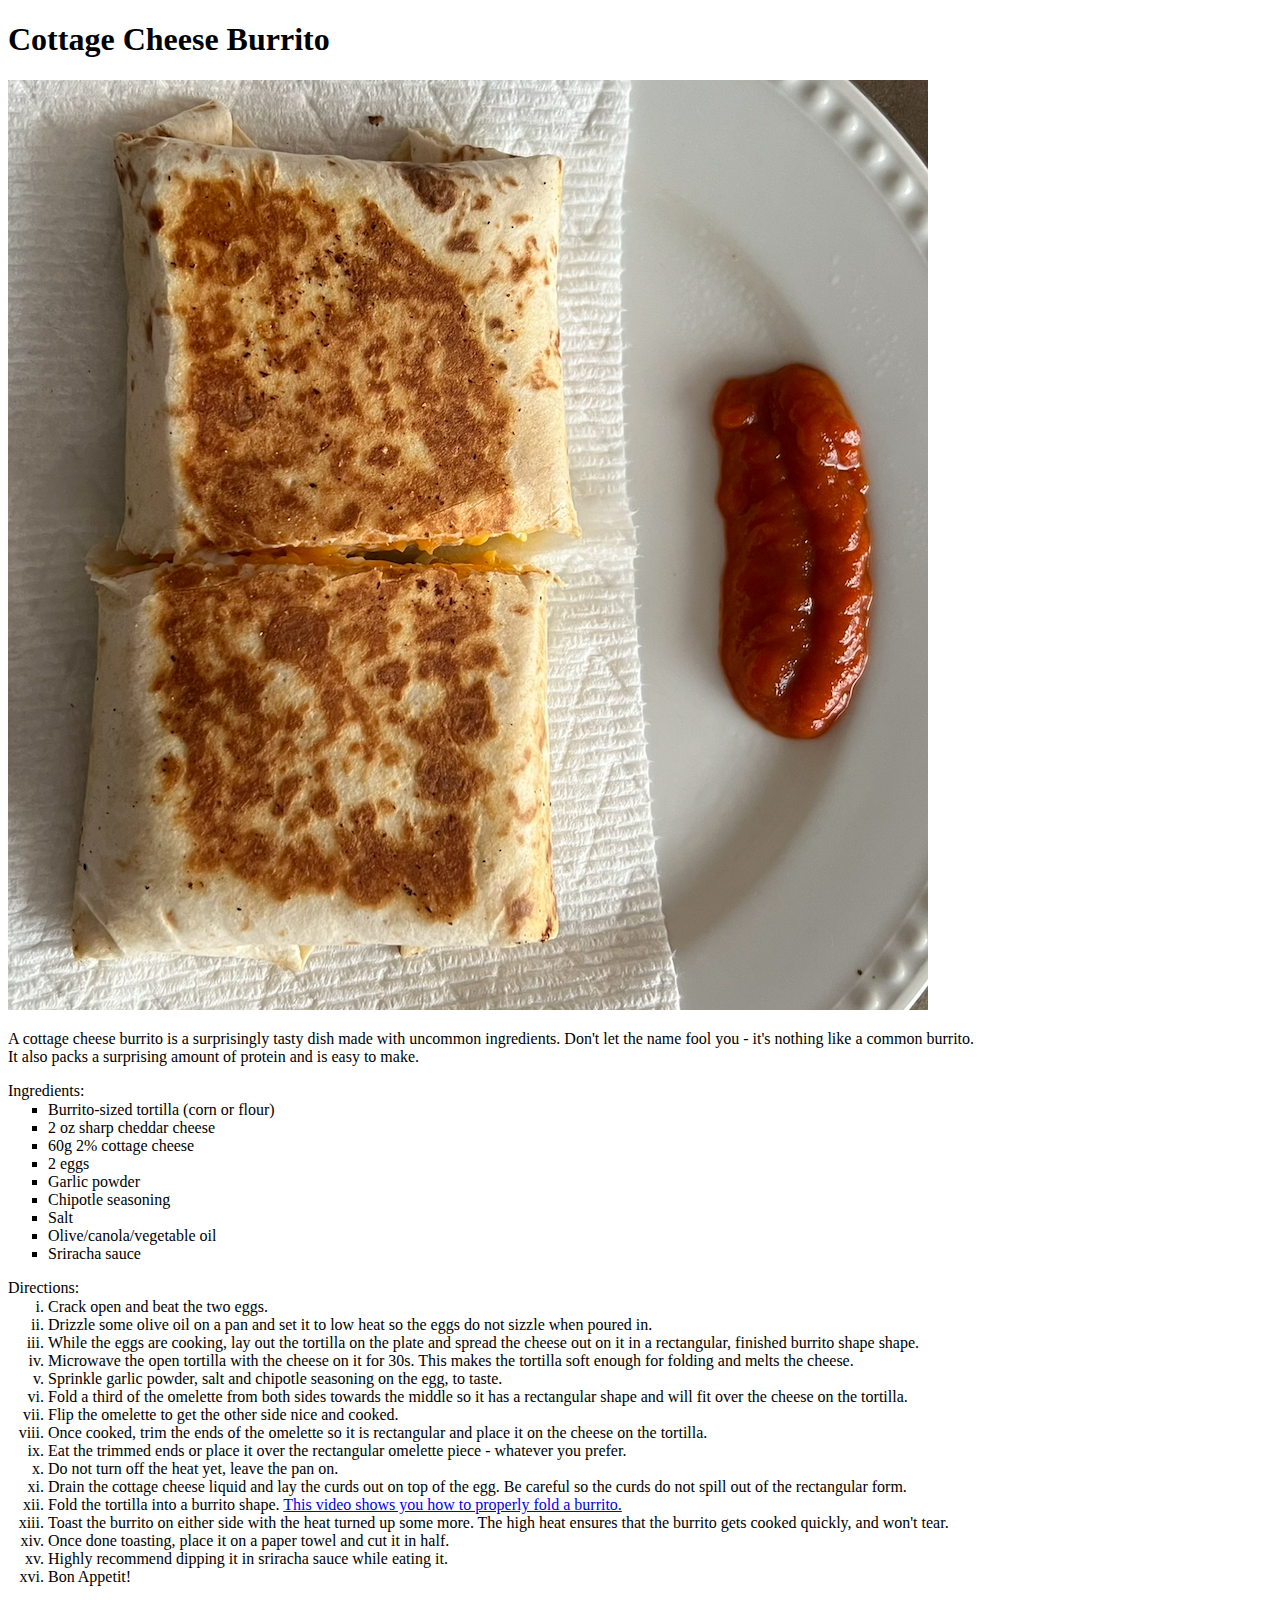
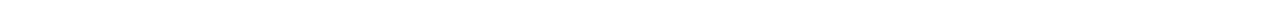
==== recipes/cottage-cheese-burrito.html @ 613848e2 "Added linebreak element to cottage cheese desc." ====
<!DOCTYPE html>
<html lang="en">

<head>
  <meta charset="UTF-8">
  <title>Cottage Cheese Burrito</title>
</head>

<body>
  <h1>Cottage Cheese Burrito</h1>
  <img src="../images/Cottage-cheese-burrito.jpg" alt="Finished cottage cheese burrito">
  <p>A cottage cheese burrito is a surprisingly tasty dish made with uncommon ingredients. Don't let the name fool you -
    it's nothing like a common burrito. <br>It also packs a surprising amount of protein and is easy to make.
  </p>
  <p>Ingredients:</p>
  <ul style="margin-top:-15px;" type="square">
    <li>Burrito-sized tortilla (corn or flour)</li>
    <li>2 oz sharp cheddar cheese</li>
    <li>60g 2% cottage cheese</li>
    <li>2 eggs</li>
    <li>Garlic powder</li>
    <li>Chipotle seasoning</li>
    <li>Salt</li>
    <li>Olive/canola/vegetable oil</li>
    <li>Sriracha sauce</li>
  </ul>
  <p>Directions:</p>
  <ol style="margin-top:-15px;" type="i">
    <li>Crack open and beat the two eggs.</li>
    <li>Drizzle some olive oil on a pan and set it to low heat so the eggs do not sizzle when poured in.</li>
    <li>While the eggs are cooking, lay out the tortilla on the plate and spread the cheese out on it in a rectangular,
      finished burrito shape shape.</li>
    <li>Microwave the open tortilla with the cheese on it for 30s. This makes the tortilla soft enough for folding and
      melts the cheese.</li>
    <li>Sprinkle garlic powder, salt and chipotle seasoning on the egg, to taste.</li>
    <li>Fold a third of the omelette from both sides towards the middle so it has a rectangular shape and will fit over
      the cheese on the tortilla.</li>
    <li>Flip the omelette to get the other side nice and cooked.</li>
    <li>Once cooked, trim the ends of the omelette so it is rectangular and place it on the cheese on the tortilla.</li>
    <li>Eat the trimmed ends or place it over the rectangular omelette piece - whatever you prefer.</li>
    <li>Do not turn off the heat yet, leave the pan on.</li>
    <li>Drain the cottage cheese liquid and lay the curds out on top of the egg. Be careful so the curds do not spill
      out of the rectangular form.</li>
    <li>Fold the tortilla into a burrito shape. <a href="https://www.youtube.com/watch?v=IAbpVXEUt_c">This video shows
        you how to properly fold a burrito.</a></li>
    <li>Toast the burrito on either side with the heat turned up some more. The high heat ensures that the burrito gets
      cooked quickly, and won't tear.</li>
    <li>Once done toasting, place it on a paper towel and cut it in half.</li>
    <li>Highly recommend dipping it in sriracha sauce while eating it.</li>
    <li>Bon Appetit!</li>
  </ol>
</body>

</html>
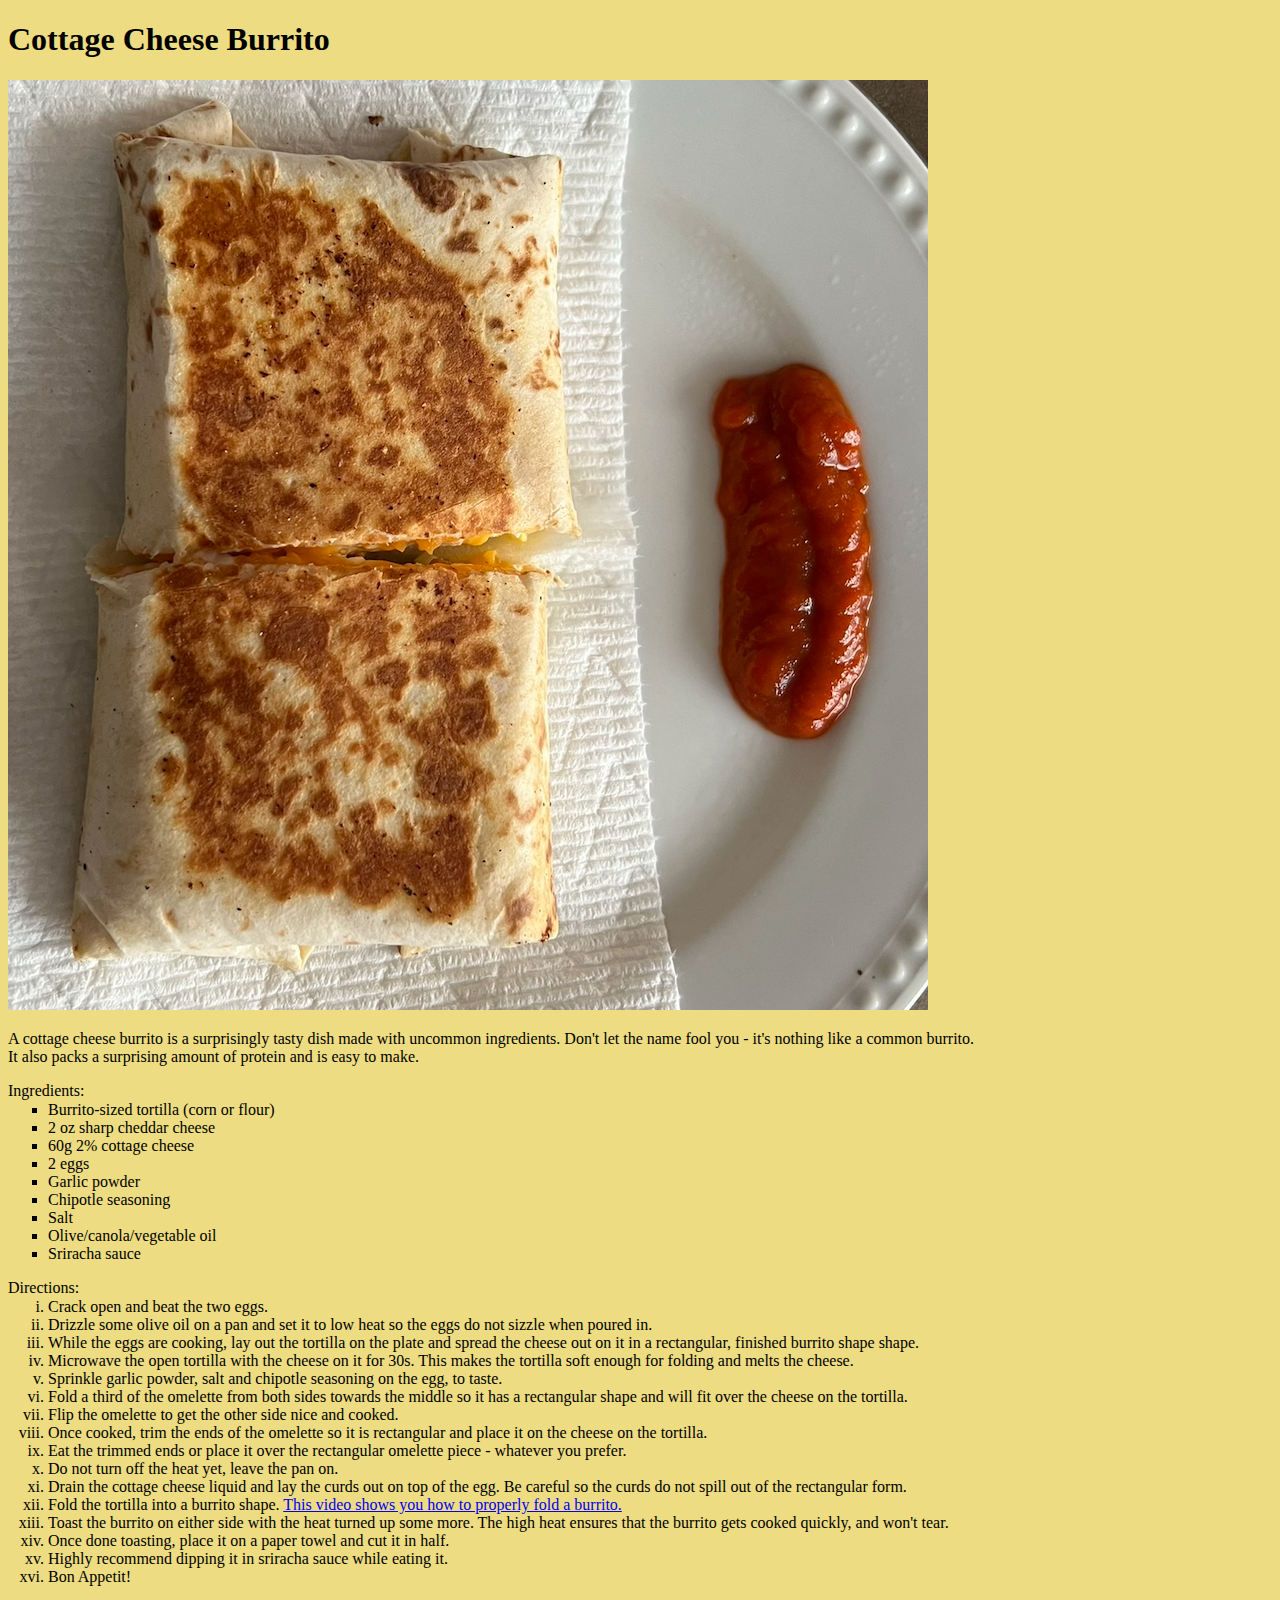
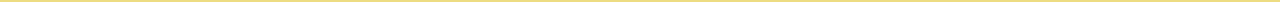
==== commit db6058f6: "Add background images to recipe pages" ====
--- a/recipes/cottage-cheese-burrito.html
+++ b/recipes/cottage-cheese-burrito.html
@@ -6,7 +6,7 @@
   <title>Cottage Cheese Burrito</title>
 </head>
 
-<body>
+<body background="../images/flax_solid_bg.jpg">
   <h1>Cottage Cheese Burrito</h1>
   <img src="../images/Cottage-cheese-burrito.jpg" alt="Finished cottage cheese burrito">
   <p>A cottage cheese burrito is a surprisingly tasty dish made with uncommon ingredients. Don't let the name fool you -
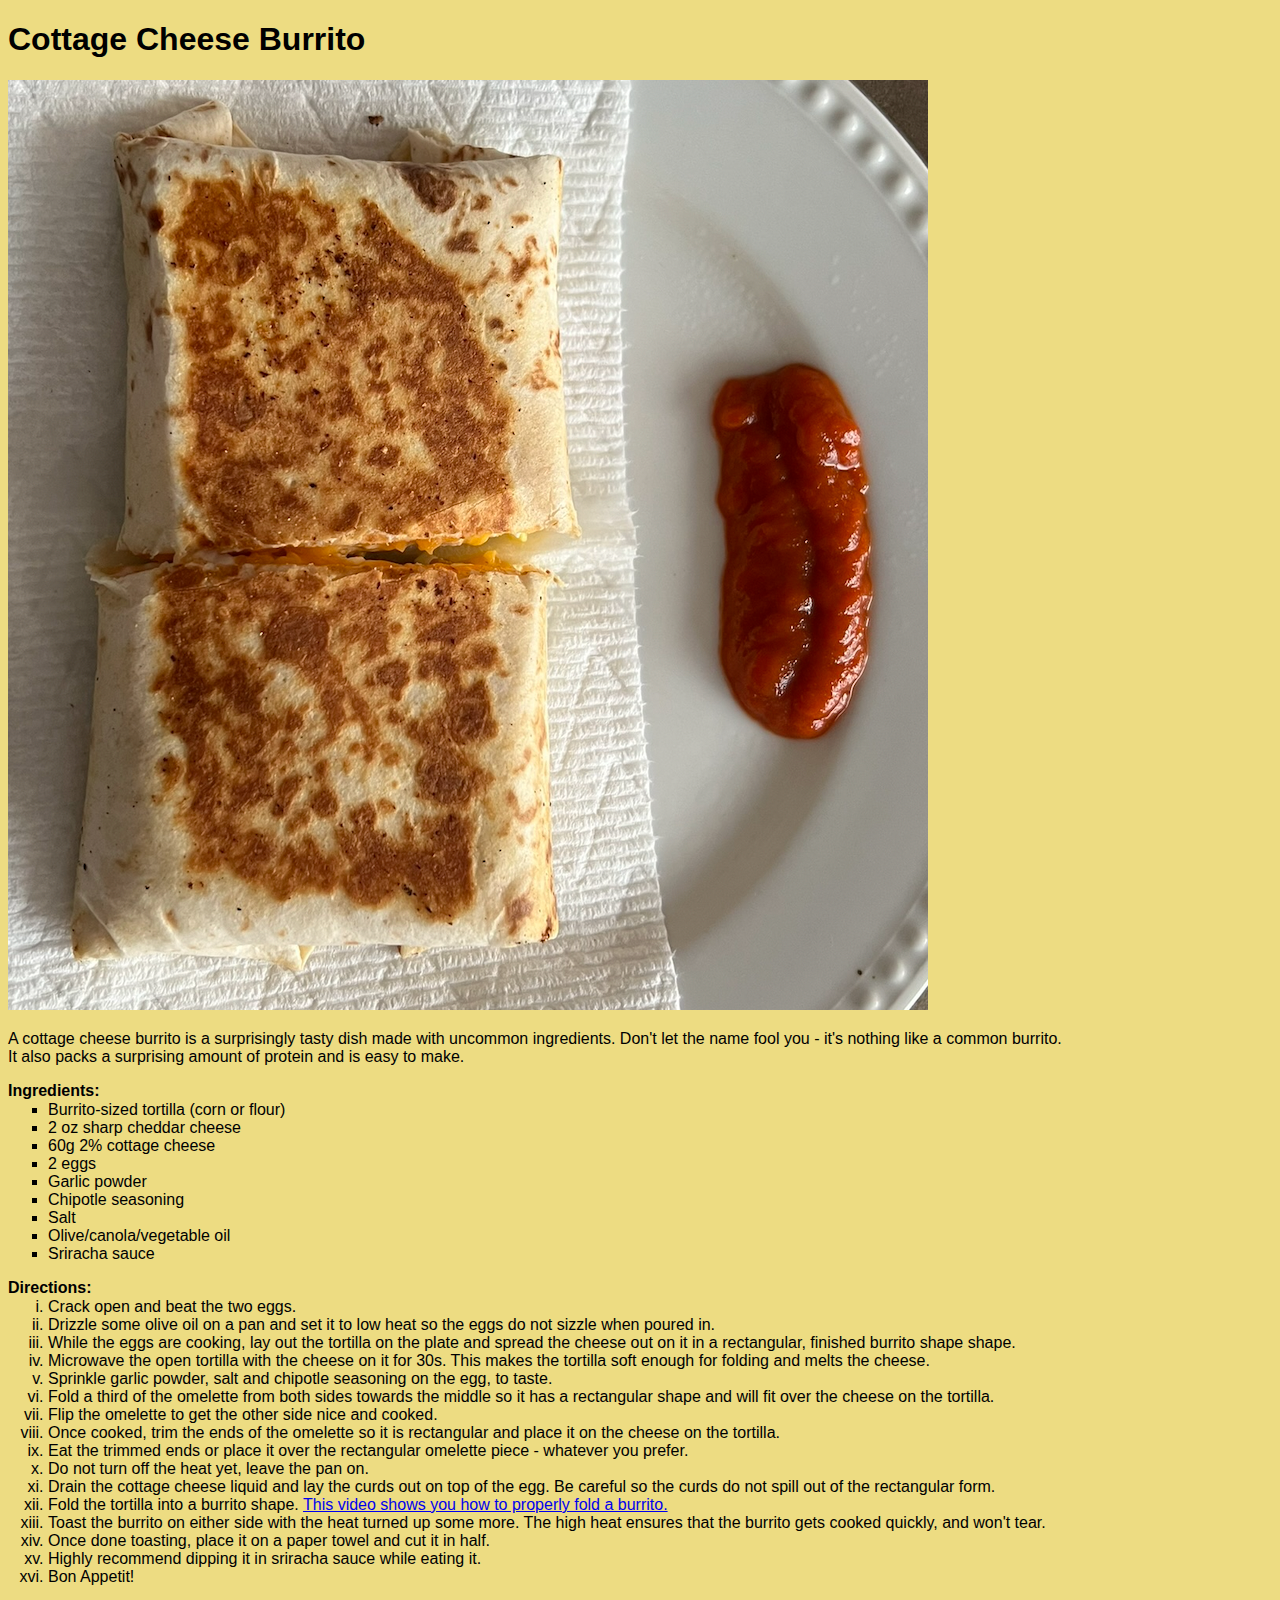
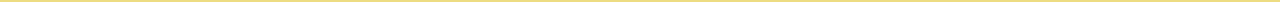
==== commit 900e1985: "Link css file in root folder with recipe pages" ====
--- a/recipes/cottage-cheese-burrito.html
+++ b/recipes/cottage-cheese-burrito.html
@@ -4,6 +4,7 @@
 <head>
   <meta charset="UTF-8">
   <title>Cottage Cheese Burrito</title>
+  <link rel="stylesheet" href="../styles.css">
 </head>
 
 <body background="../images/flax_solid_bg.jpg">
@@ -12,7 +13,7 @@
   <p>A cottage cheese burrito is a surprisingly tasty dish made with uncommon ingredients. Don't let the name fool you -
     it's nothing like a common burrito. <br>It also packs a surprising amount of protein and is easy to make.
   </p>
-  <p>Ingredients:</p>
+  <p><b>Ingredients:</b></p>
   <ul style="margin-top:-15px;" type="square">
     <li>Burrito-sized tortilla (corn or flour)</li>
     <li>2 oz sharp cheddar cheese</li>
@@ -24,7 +25,7 @@
     <li>Olive/canola/vegetable oil</li>
     <li>Sriracha sauce</li>
   </ul>
-  <p>Directions:</p>
+  <p><b>Directions:</b></p>
   <ol style="margin-top:-15px;" type="i">
     <li>Crack open and beat the two eggs.</li>
     <li>Drizzle some olive oil on a pan and set it to low heat so the eggs do not sizzle when poured in.</li>
--- a/styles.css
+++ b/styles.css
@@ -0,0 +1,3 @@
+* {
+  font-family: Inter, Helvetica Neue, Helvetica, Arial, sans-serif;
+}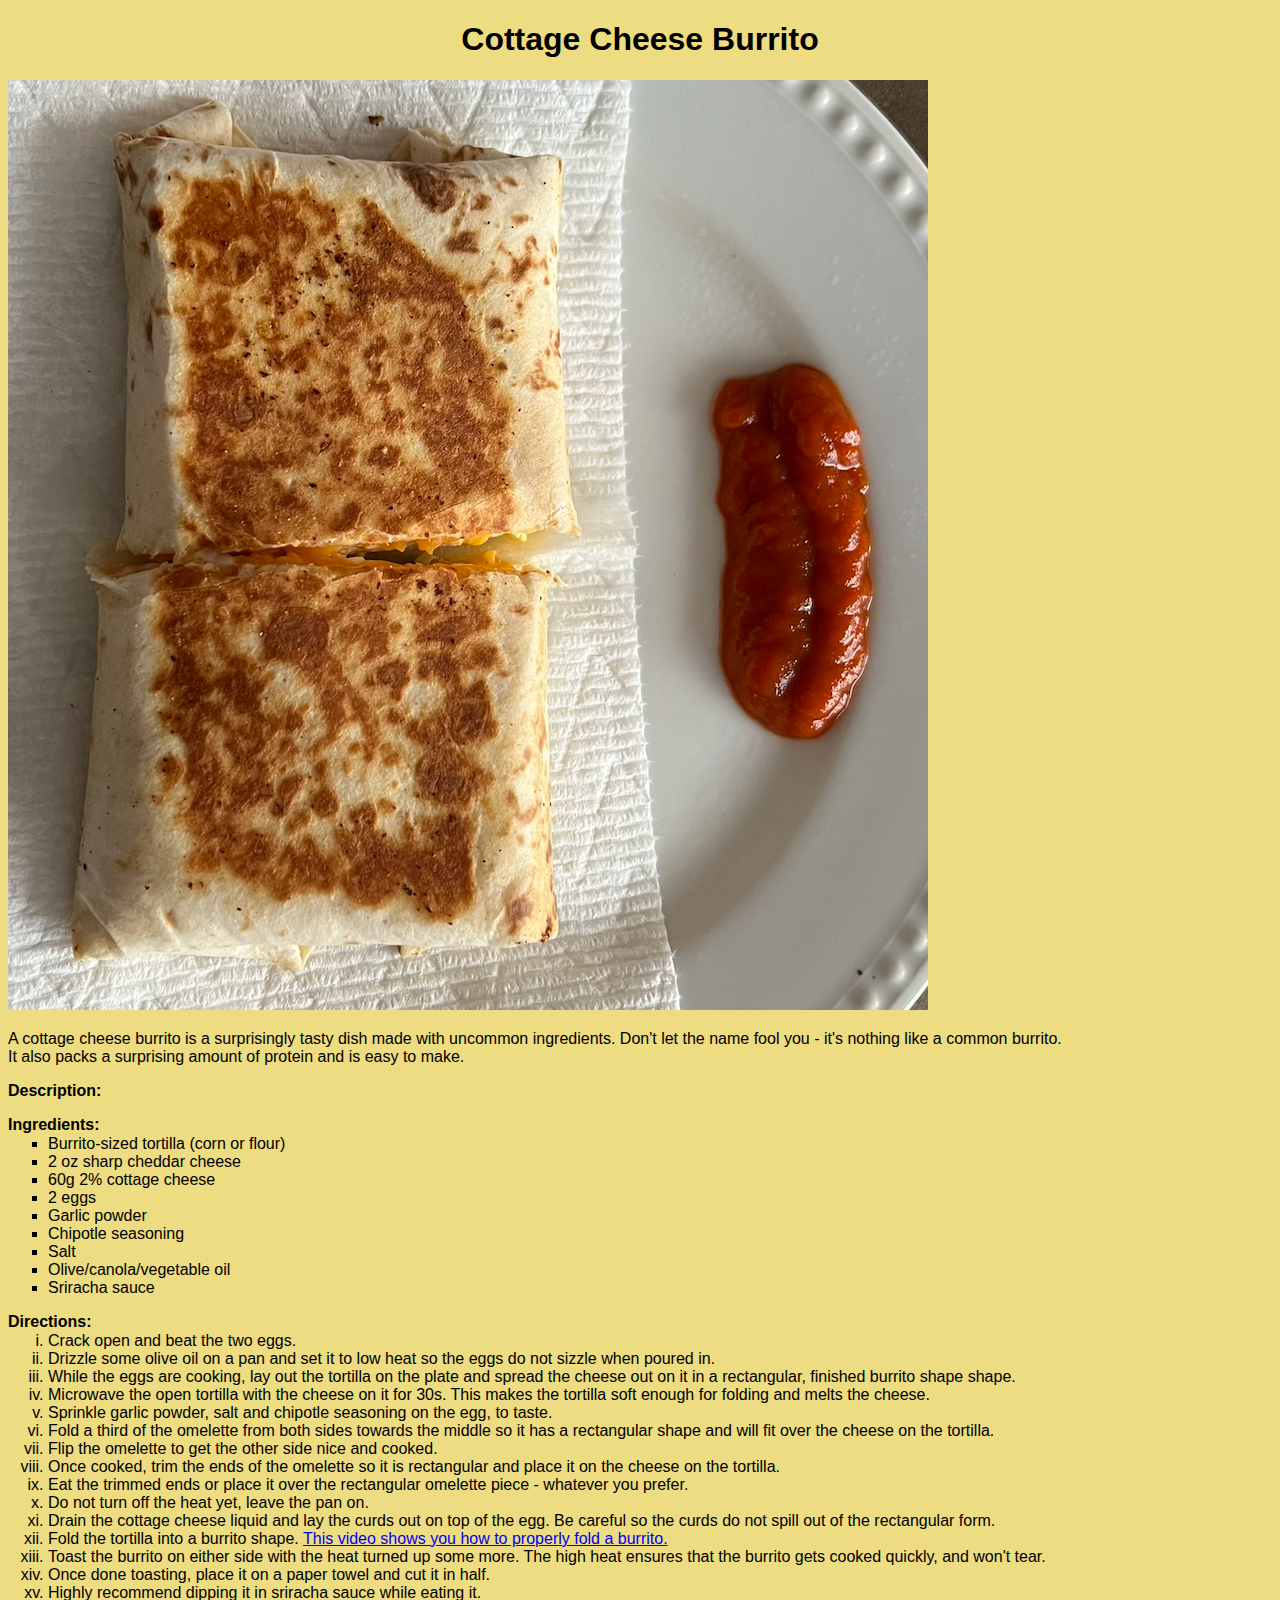
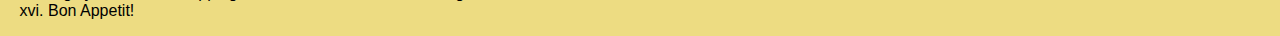
==== commit 80245b4d: "Add description sections, classes to sub-titles" ====
--- a/recipes/cottage-cheese-burrito.html
+++ b/recipes/cottage-cheese-burrito.html
@@ -13,7 +13,8 @@
   <p>A cottage cheese burrito is a surprisingly tasty dish made with uncommon ingredients. Don't let the name fool you -
     it's nothing like a common burrito. <br>It also packs a surprising amount of protein and is easy to make.
   </p>
-  <p><b>Ingredients:</b></p>
+  <p class="recipe-subheading">Description:</p>
+  <p class="recipe-subheading">Ingredients:</p>
   <ul style="margin-top:-15px;" type="square">
     <li>Burrito-sized tortilla (corn or flour)</li>
     <li>2 oz sharp cheddar cheese</li>
@@ -25,7 +26,7 @@
     <li>Olive/canola/vegetable oil</li>
     <li>Sriracha sauce</li>
   </ul>
-  <p><b>Directions:</b></p>
+  <p class="recipe-subheading">Directions:</p>
   <ol style="margin-top:-15px;" type="i">
     <li>Crack open and beat the two eggs.</li>
     <li>Drizzle some olive oil on a pan and set it to low heat so the eggs do not sizzle when poured in.</li>
--- a/styles.css
+++ b/styles.css
@@ -1,3 +1,15 @@
 * {
   font-family: Inter, Helvetica Neue, Helvetica, Arial, sans-serif;
+}
+
+h1 {
+  text-align: center;
+}
+
+.recipe-title {
+  text-align: center;
+}
+
+.recipe-subheading {
+  font-weight: bold;
 }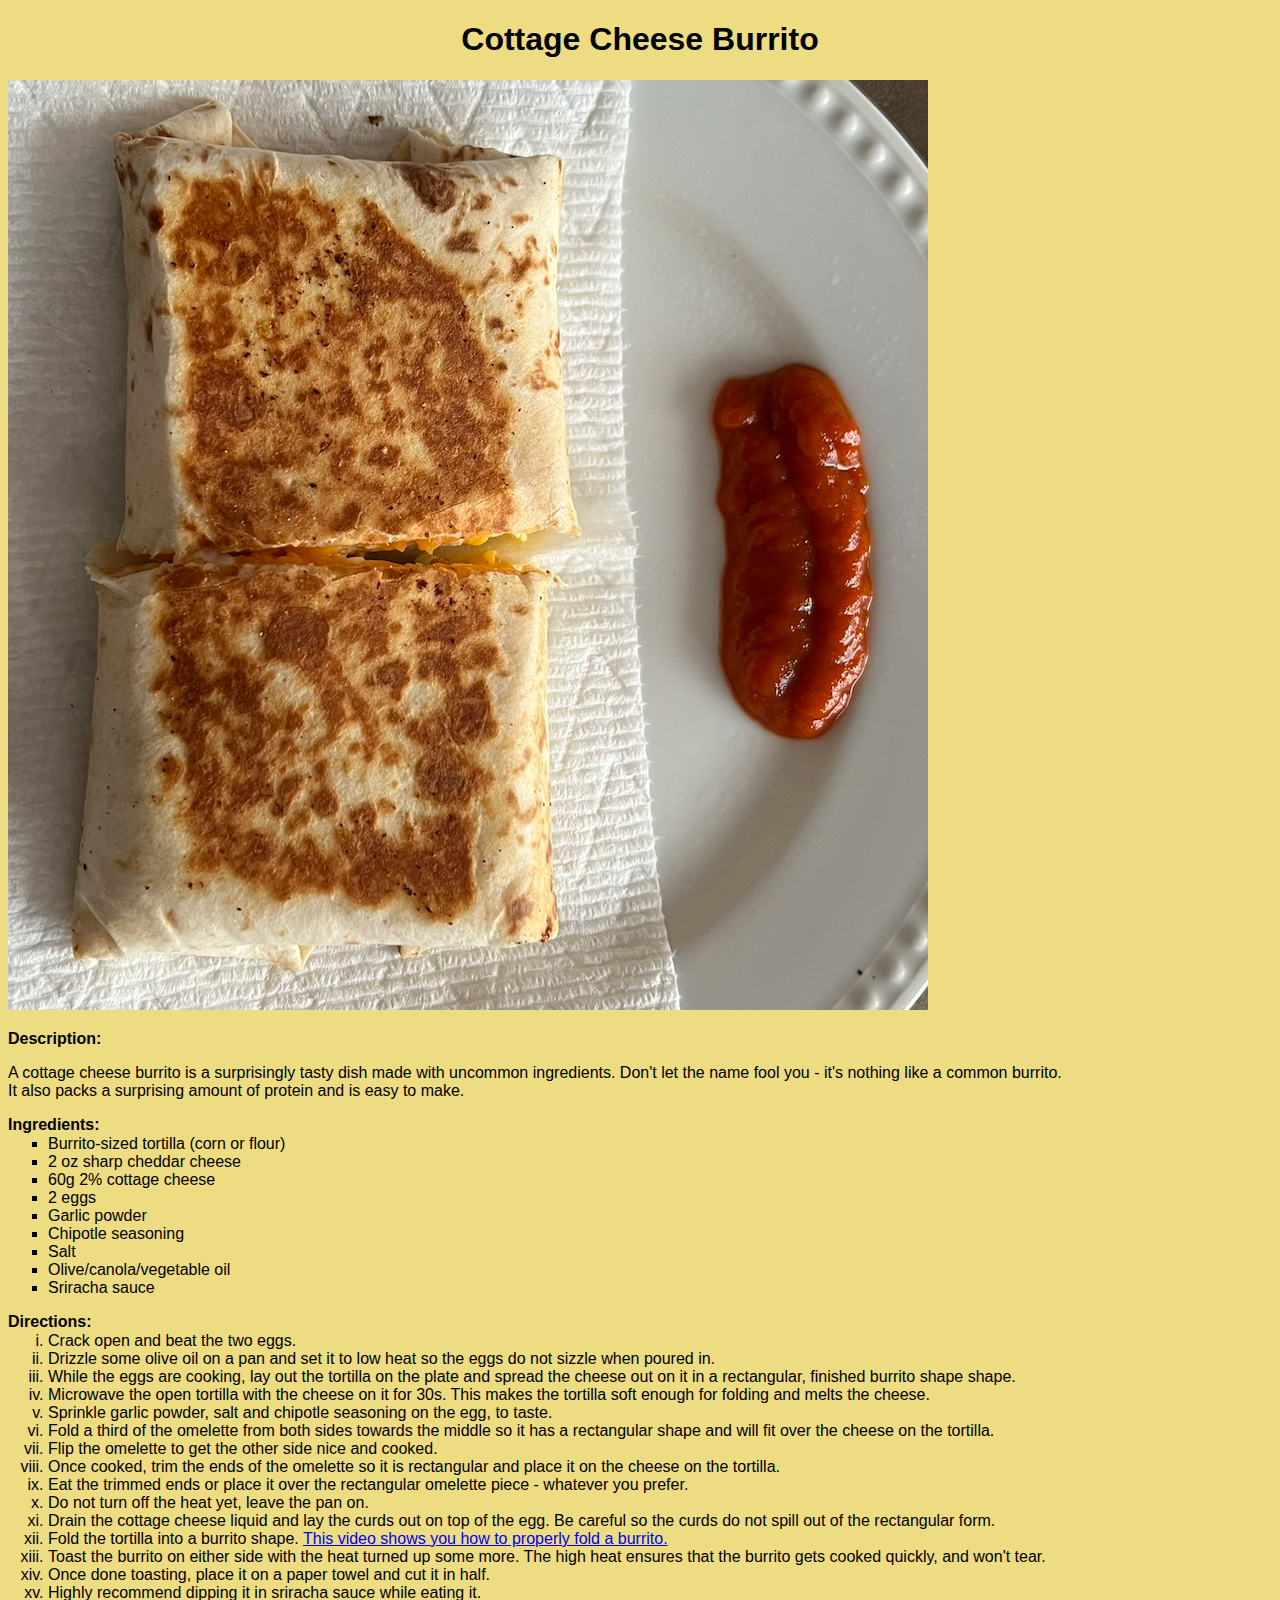
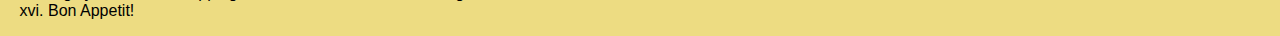
==== commit 34f3f48a: "Add descriptions to recipes" ====
--- a/recipes/cottage-cheese-burrito.html
+++ b/recipes/cottage-cheese-burrito.html
@@ -10,10 +10,10 @@
 <body background="../images/flax_solid_bg.jpg">
   <h1>Cottage Cheese Burrito</h1>
   <img src="../images/Cottage-cheese-burrito.jpg" alt="Finished cottage cheese burrito">
+  <p class="recipe-subheading">Description:</p>
   <p>A cottage cheese burrito is a surprisingly tasty dish made with uncommon ingredients. Don't let the name fool you -
     it's nothing like a common burrito. <br>It also packs a surprising amount of protein and is easy to make.
   </p>
-  <p class="recipe-subheading">Description:</p>
   <p class="recipe-subheading">Ingredients:</p>
   <ul style="margin-top:-15px;" type="square">
     <li>Burrito-sized tortilla (corn or flour)</li>
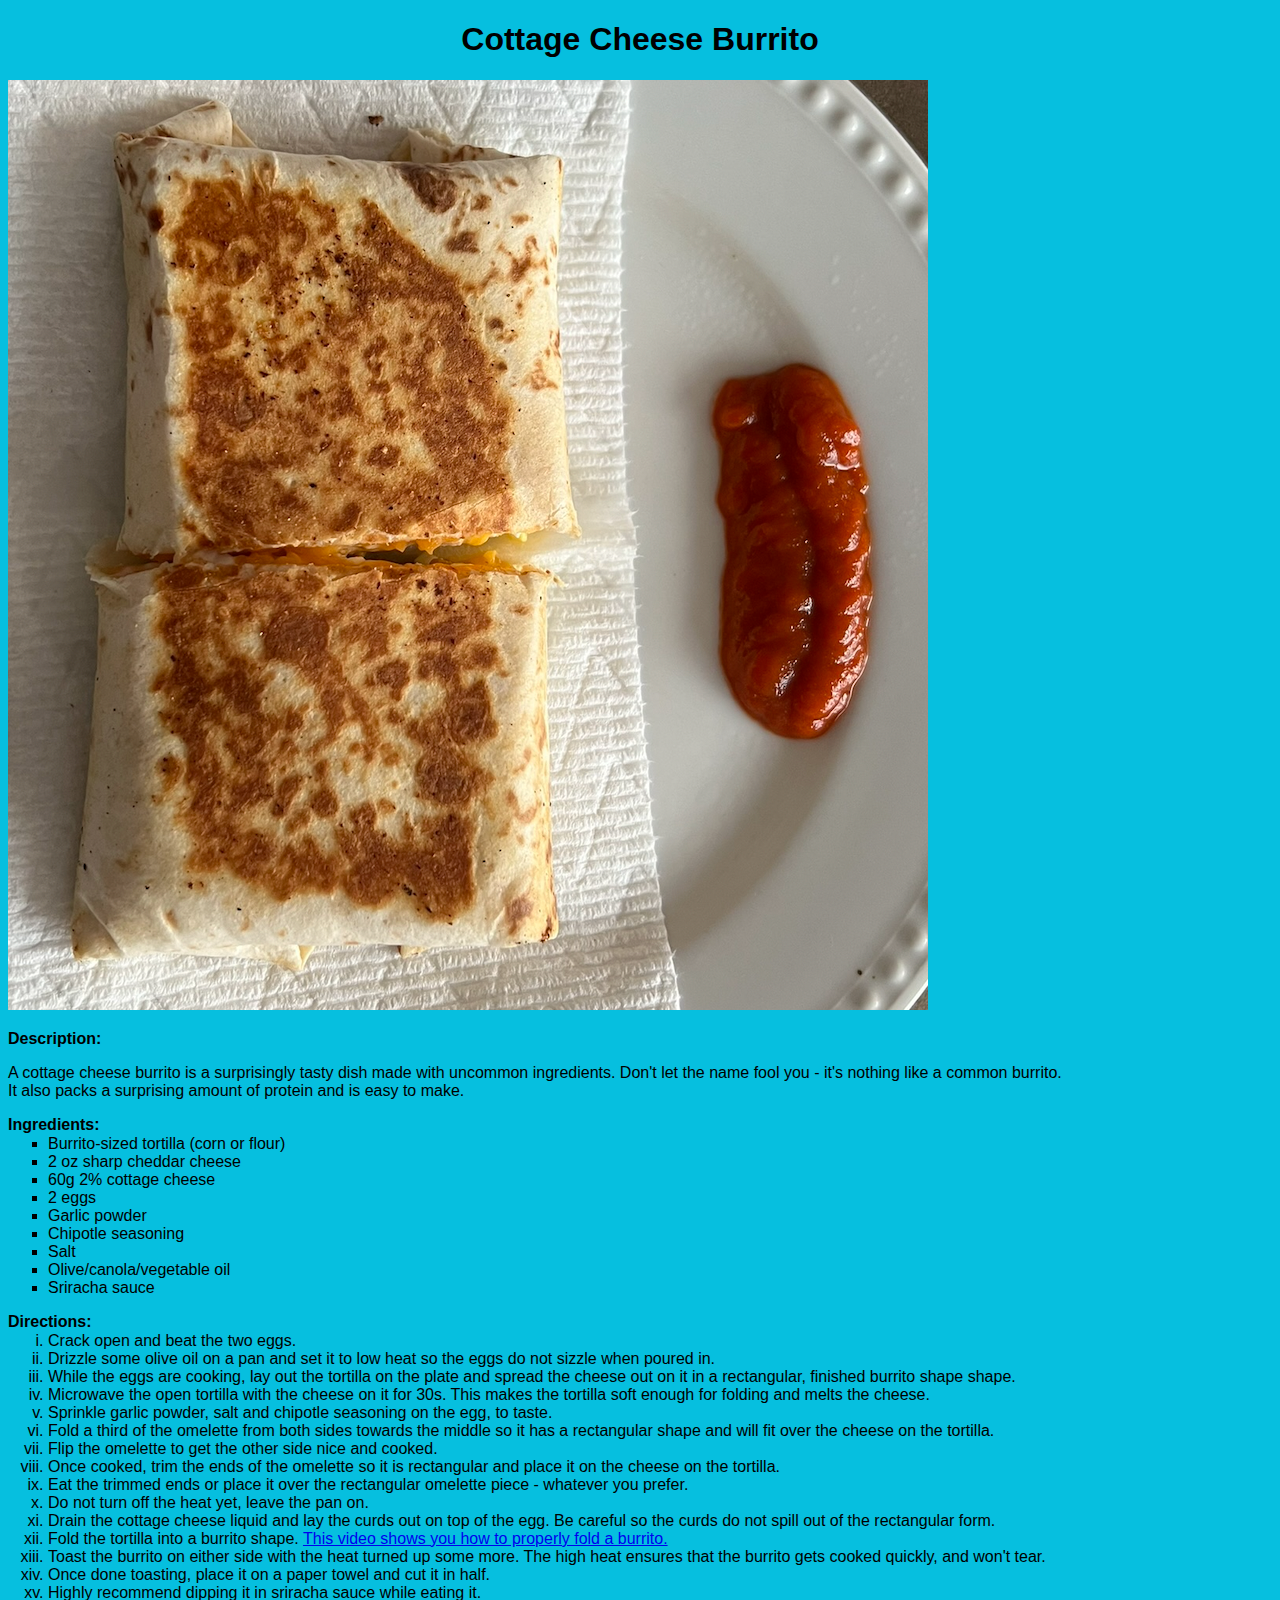
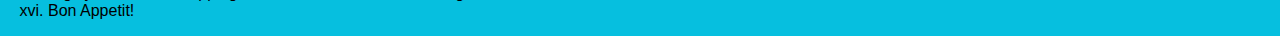
==== commit 345f407d: "Replace background with CSS color instead of jpg" ====
--- a/recipes/cottage-cheese-burrito.html
+++ b/recipes/cottage-cheese-burrito.html
@@ -7,7 +7,7 @@
   <link rel="stylesheet" href="../styles.css">
 </head>
 
-<body background="../images/flax_solid_bg.jpg">
+<body>
   <h1>Cottage Cheese Burrito</h1>
   <img src="../images/Cottage-cheese-burrito.jpg" alt="Finished cottage cheese burrito">
   <p class="recipe-subheading">Description:</p>
--- a/styles.css
+++ b/styles.css
@@ -1,5 +1,6 @@
-* {
-  font-family: Inter, Helvetica Neue, Helvetica, Arial, sans-serif;
+body {
+  font-family: "Helvetica Neue", "Helvetica", "Arial", sans-serif;
+  background-color: rgb(6, 191, 223);
 }
 
 h1 {
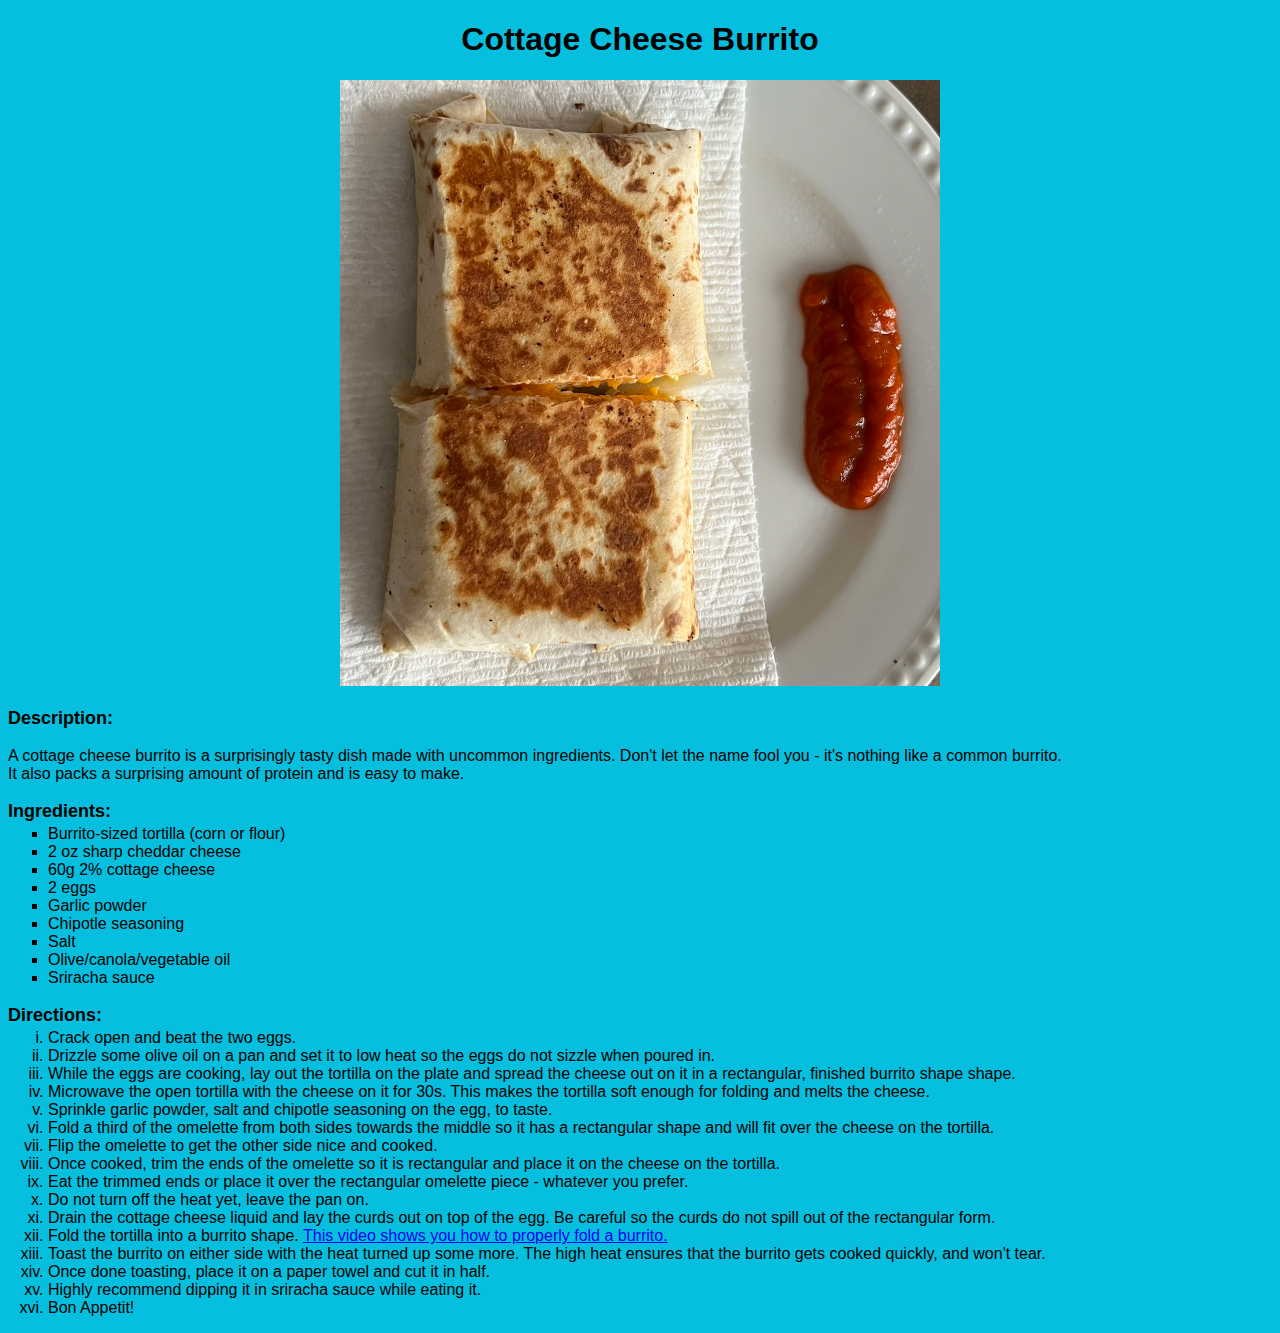
==== commit 67fd0d9d: "Center and resize images, resize subheading size" ====
--- a/recipes/cottage-cheese-burrito.html
+++ b/recipes/cottage-cheese-burrito.html
@@ -9,7 +9,8 @@
 
 <body>
   <h1>Cottage Cheese Burrito</h1>
-  <img src="../images/Cottage-cheese-burrito.jpg" alt="Finished cottage cheese burrito">
+  <p class="p-image-center"><img class="big-image" src="../images/Cottage-cheese-burrito.jpg"
+      alt="Finished cottage cheese burrito"></p>
   <p class="recipe-subheading">Description:</p>
   <p>A cottage cheese burrito is a surprisingly tasty dish made with uncommon ingredients. Don't let the name fool you -
     it's nothing like a common burrito. <br>It also packs a surprising amount of protein and is easy to make.
--- a/styles.css
+++ b/styles.css
@@ -3,8 +3,19 @@
   background-color: rgb(6, 191, 223);
 }
 
-h1 {
+h1,
+.p-image-center {
   text-align: center;
+}
+
+img {
+  width: 400px;
+  height: auto;
+}
+
+.big-image {
+  width: 600px;
+  height: auto;
 }
 
 .recipe-title {
@@ -13,4 +24,5 @@
 
 .recipe-subheading {
   font-weight: bold;
+  font-size: large;
 }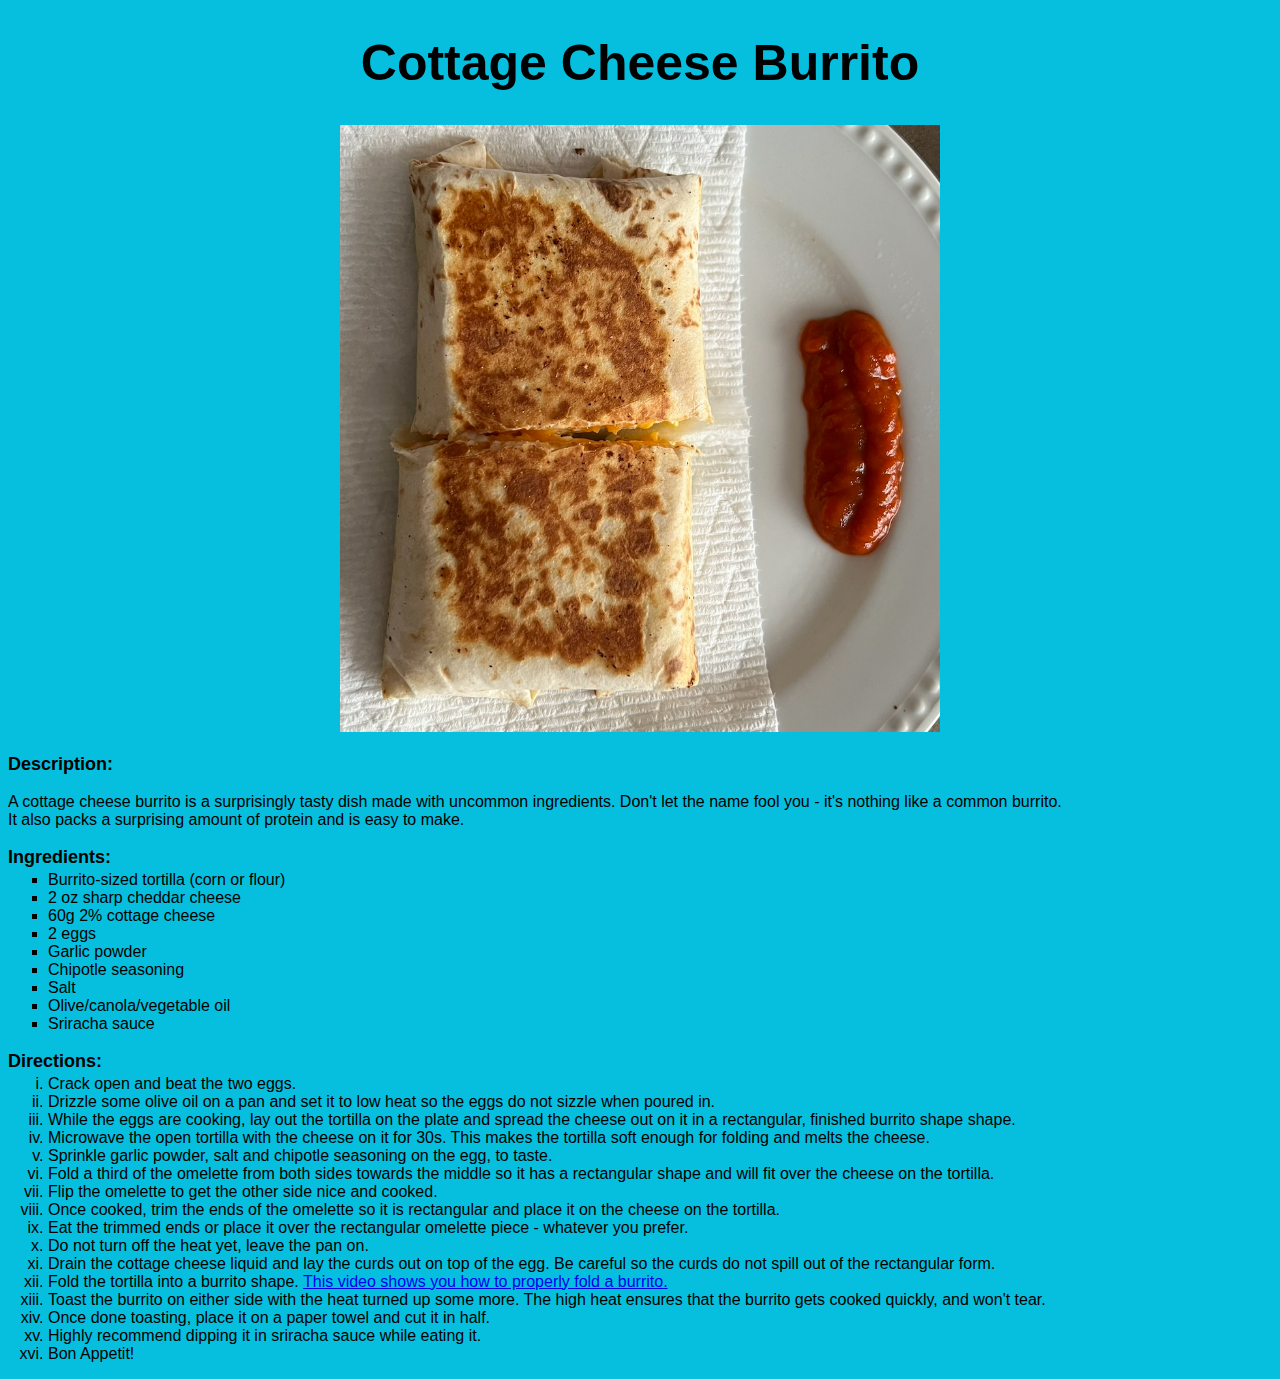
==== commit 638491ee: "Change recipe title font on recipe pages" ====
--- a/recipes/cottage-cheese-burrito.html
+++ b/recipes/cottage-cheese-burrito.html
@@ -8,7 +8,7 @@
 </head>
 
 <body>
-  <h1>Cottage Cheese Burrito</h1>
+  <h1 class="recipe-page-title">Cottage Cheese Burrito</h1>
   <p class="p-image-center"><img class="big-image" src="../images/Cottage-cheese-burrito.jpg"
       alt="Finished cottage cheese burrito"></p>
   <p class="recipe-subheading">Description:</p>
--- a/styles.css
+++ b/styles.css
@@ -25,4 +25,9 @@
 .recipe-subheading {
   font-weight: bold;
   font-size: large;
+}
+
+.recipe-page-title {
+  font-family: "Brush Script MT", "Helvetica Neue", "Helvetica", "Arial", sans-serif;
+  font-size: 50px;
 }